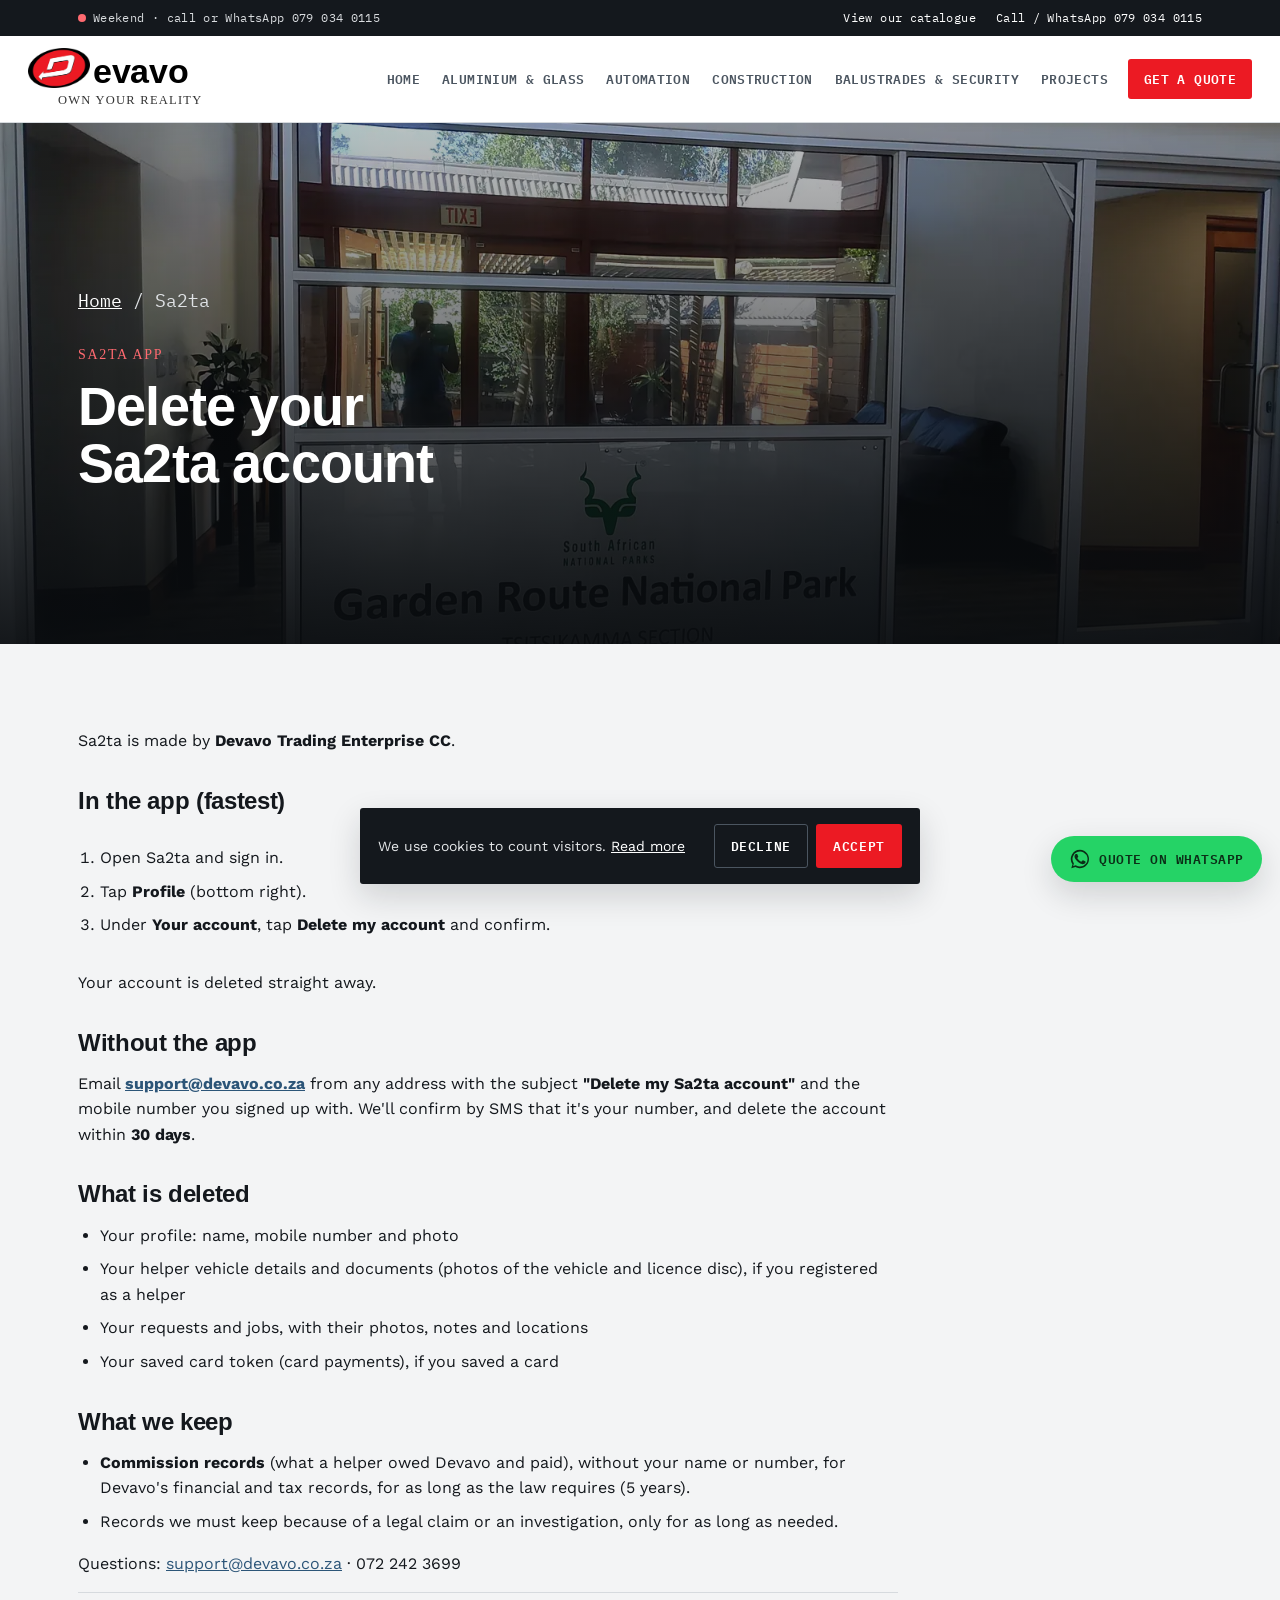
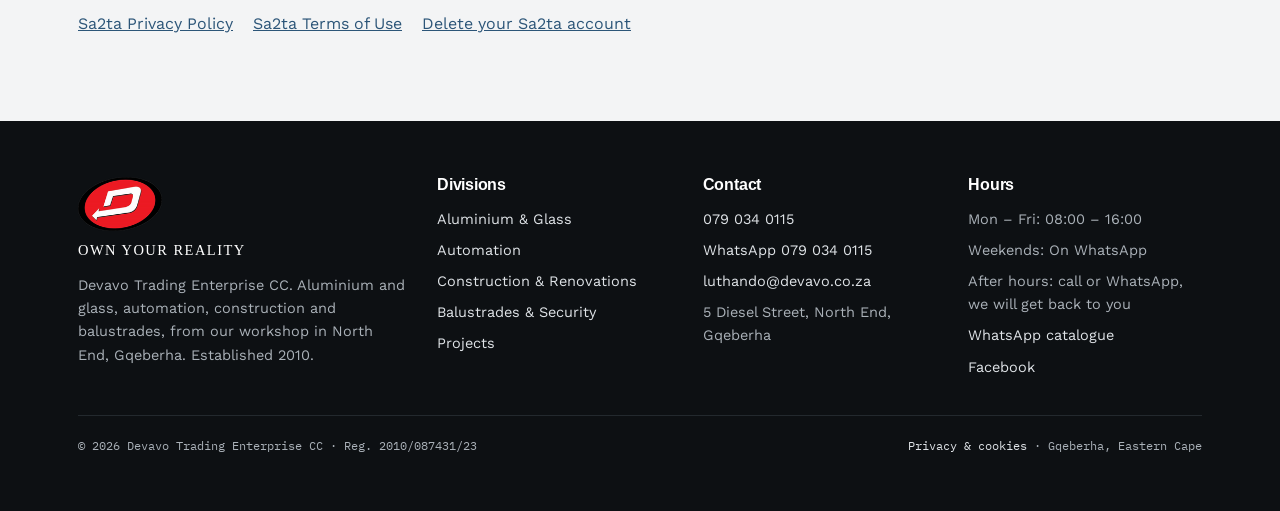
==== sa2ta/delete-account/index.html @ 9c573d3a "Add Sa2ta app pages: privacy policy, terms of use, account deletion Built by _build/build.py from _b" ====
<!DOCTYPE html>
<html lang="en-ZA">
<head>
<meta charset="UTF-8">
<meta name="viewport" content="width=device-width, initial-scale=1">
<title>Delete your Sa2ta account | Devavo</title>
<meta name="description" content="How to delete your Sa2ta account and what is deleted.">
<meta property="og:type" content="website">
<meta property="og:title" content="Delete your Sa2ta account | Devavo">
<meta property="og:description" content="How to delete your Sa2ta account and what is deleted.">
<meta property="og:image" content="https://devavo.co.za/images/work/ag-shopfront-sanparks.webp">
<meta name="theme-color" content="#ec1a23">
<link rel="icon" type="image/png" sizes="32x32" href="/images/logo/favicon-32.png">
<link rel="icon" type="image/png" sizes="192x192" href="/images/logo/icon-192.png">
<link rel="apple-touch-icon" href="/images/logo/apple-touch-icon.png">
<link rel="preconnect" href="https://fonts.googleapis.com">
<link rel="preconnect" href="https://fonts.gstatic.com" crossorigin>
<link href="https://fonts.googleapis.com/css2?family=Arimo:wght@400;700&family=Tinos:wght@400;700&family=Work+Sans:wght@400;500;600;700&family=IBM+Plex+Mono:wght@500;600&display=swap" rel="stylesheet">
<link rel="stylesheet" href="/assets/site.css?v=70ae030d">
<script>window.DEVAVO_TRACKING={"ga4": "G-V5W44GBSJN", "pixel": ""};</script>
<script type="application/ld+json">{"@context": "https://schema.org", "@type": "HomeAndConstructionBusiness", "name": "Devavo", "legalName": "Devavo Trading Enterprise CC", "foundingDate": "2010", "description": "Aluminium and glass, garage doors and gate automation, construction and renovations, and balustrades in Gqeberha and the Eastern Cape.", "email": "luthando@devavo.co.za", "telephone": "+27790340115", "address": {"@type": "PostalAddress", "streetAddress": "5 Diesel Street, North End", "addressLocality": "Gqeberha", "addressRegion": "Eastern Cape", "postalCode": "6001", "addressCountry": "ZA"}, "areaServed": "Eastern Cape, South Africa", "openingHoursSpecification": [{"@type": "OpeningHoursSpecification", "dayOfWeek": ["Monday", "Tuesday", "Wednesday", "Thursday", "Friday"], "opens": "08:00", "closes": "16:00"}], "sameAs": ["https://www.facebook.com/share/16CC9W", "https://wa.me/c/27790340115"], "logo": "https://devavo.co.za/images/logo/devavo-logo.png", "image": "https://devavo.co.za/images/logo/devavo-logo.png", "hasOfferCatalog": {"@type": "OfferCatalog", "name": "Services", "itemListElement": [{"@type": "OfferCatalog", "name": "Aluminium & Glass", "itemListElement": [{"@type": "Offer", "itemOffered": {"@type": "Service", "name": "Pivot & entrance doors"}}, {"@type": "Offer", "itemOffered": {"@type": "Service", "name": "Windows"}}, {"@type": "Offer", "itemOffered": {"@type": "Service", "name": "Sliding, folding & stacking doors"}}, {"@type": "Offer", "itemOffered": {"@type": "Service", "name": "Shopfronts & commercial glazing"}}, {"@type": "Offer", "itemOffered": {"@type": "Service", "name": "Enclosures & sunrooms"}}, {"@type": "Offer", "itemOffered": {"@type": "Service", "name": "Glass, mirrors & bathrooms"}}]}, {"@type": "OfferCatalog", "name": "Automation", "itemListElement": [{"@type": "Offer", "itemOffered": {"@type": "Service", "name": "Garage doors"}}, {"@type": "Offer", "itemOffered": {"@type": "Service", "name": "Garage door motors"}}, {"@type": "Offer", "itemOffered": {"@type": "Service", "name": "Driveway gates"}}, {"@type": "Offer", "itemOffered": {"@type": "Service", "name": "Gate motors & automation"}}, {"@type": "Offer", "itemOffered": {"@type": "Service", "name": "Pedestrian gates & boundary infill"}}, {"@type": "Offer", "itemOffered": {"@type": "Service", "name": "Remotes, beams & servicing"}}]}, {"@type": "OfferCatalog", "name": "Construction & Renovations", "itemListElement": [{"@type": "Offer", "itemOffered": {"@type": "Service", "name": "Renovations & extensions"}}, {"@type": "Offer", "itemOffered": {"@type": "Service", "name": "Hotel & accommodation refurbishment"}}, {"@type": "Offer", "itemOffered": {"@type": "Service", "name": "General building"}}, {"@type": "Offer", "itemOffered": {"@type": "Service", "name": "Ceilings, bulkheads & plastering"}}, {"@type": "Offer", "itemOffered": {"@type": "Service", "name": "Carports, roofing & structures"}}, {"@type": "Offer", "itemOffered": {"@type": "Service", "name": "Maintenance & remedial works"}}]}, {"@type": "OfferCatalog", "name": "Balustrades & Security", "itemListElement": [{"@type": "Offer", "itemOffered": {"@type": "Service", "name": "Frameless glass balustrades"}}, {"@type": "Offer", "itemOffered": {"@type": "Service", "name": "Aluminium & glass balustrades"}}, {"@type": "Offer", "itemOffered": {"@type": "Service", "name": "Handrails & railings"}}, {"@type": "Offer", "itemOffered": {"@type": "Service", "name": "Trellis & security gates"}}, {"@type": "Offer", "itemOffered": {"@type": "Service", "name": "Burglar bars"}}, {"@type": "Offer", "itemOffered": {"@type": "Service", "name": "Custom steel & aluminium fabrication"}}]}]}}</script>
</head>
<body>
<a class="skip" href="#main">Skip to content</a>
<div class="topbar"><div class="container">
  <span class="tb-left"><span class="open-status" data-open-status><i></i><span>Call or WhatsApp 079 034 0115</span></span></span>
  <span class="tb-right"><a href="https://wa.me/c/27790340115" target="_blank" rel="noopener">View<span class="tb-long"> our</span> catalogue</a><a href="tel:+27790340115"><span class="tb-long">Call / WhatsApp </span>079 034 0115</a></span>
</div></div>
<header class="site-nav">
  <div class="nav-row">
    <a href="/index.html" class="brand" aria-label="Devavo home">
      <span class="wordmark" aria-hidden="true"><img src="/images/logo/devavo-logo-160.png" alt="" width="160" height="103"><span class="name">evavo</span></span>
      <span class="sub">Own your reality</span></a>
    <nav class="primary" id="primaryNav" aria-label="Main"><a href="/index.html">Home</a><a href="/aluminium-glass.html">Aluminium &amp; Glass</a><a href="/automation.html">Automation</a><a href="/construction.html">Construction</a><a href="/balustrades-security.html">Balustrades &amp; Security</a><a href="/projects.html">Projects</a><a href="/contact.html" class="nav-cta">Get a quote</a></nav>
    <button class="menu-toggle" id="menuToggle" aria-label="Open menu" aria-expanded="false" aria-controls="primaryNav"><svg viewBox="0 0 24 24" fill="none" stroke="currentColor" stroke-width="2" stroke-linecap="round" aria-hidden="true"><path d="M3 6h18M3 12h18M3 18h18"/></svg></button>
  </div>
</header>
<main id="main">
<section class="page-hero"><img src="/images/work/ag-shopfront-sanparks.webp" alt="" width="1600" height="900" fetchpriority="high"><div class="container">
  <p class="crumbs"><a href="/index.html">Home</a> / Sa2ta</p>
  <span class="eyebrow">Sa2ta app</span><h1>Delete your Sa2ta account</h1>
</div></section>
<section><div class="container"><div class="legal-doc">
  <p>Sa2ta is made by <b>Devavo Trading Enterprise CC</b>.</p>
  <h2>In the app (fastest)</h2>
  <ol><li>Open Sa2ta and sign in.</li><li>Tap <b>Profile</b> (bottom right).</li><li>Under <b>Your account</b>, tap <b>Delete my account</b> and confirm.</li></ol>
  <p>Your account is deleted straight away.</p>
  <h2>Without the app</h2>
  <p>Email <b><a href="mailto:support@devavo.co.za">support@devavo.co.za</a></b> from any address with the subject <b>"Delete my Sa2ta account"</b> and the mobile number you signed up with. We'll confirm by SMS that it's your number, and delete the account within <b>30 days</b>.</p>
  <h2>What is deleted</h2>
  <ul><li>Your profile: name, mobile number and photo</li><li>Your helper vehicle details and documents (photos of the vehicle and licence disc), if you registered as a helper</li><li>Your requests and jobs, with their photos, notes and locations</li><li>Your saved card token (card payments), if you saved a card</li></ul>
  <h2>What we keep</h2>
  <ul><li><b>Commission records</b> (what a helper owed Devavo and paid), without your name or number, for Devavo's financial and tax records, for as long as the law requires (5 years).</li><li>Records we must keep because of a legal claim or an investigation, only for as long as needed.</li></ul>
  <p>Questions: <a href="mailto:support@devavo.co.za">support@devavo.co.za</a> · 072 242 3699</p>
  <p class="legal-links"><a href="/sa2ta/privacy/">Sa2ta Privacy Policy</a><a href="/sa2ta/terms/">Sa2ta Terms of Use</a><a href="/sa2ta/delete-account/">Delete your Sa2ta account</a></p>
</div></div></section>
</main>
<footer class="site"><div class="container">
  <div class="cols">
    <div><img class="footer-logo" src="/images/logo/devavo-logo-160.png" alt="Devavo" width="160" height="103" loading="lazy"><p class="footer-tag">Own your reality</p><p>Devavo Trading Enterprise CC. Aluminium and glass, automation, construction and balustrades, from our workshop in North End, Gqeberha. Established 2010.</p></div>
    <div><h4>Divisions</h4><ul><li><a href="/aluminium-glass.html">Aluminium &amp; Glass</a></li><li><a href="/automation.html">Automation</a></li><li><a href="/construction.html">Construction &amp; Renovations</a></li><li><a href="/balustrades-security.html">Balustrades &amp; Security</a></li><li><a href="/projects.html">Projects</a></li></ul></div>
    <div><h4>Contact</h4><ul><li><a href="tel:+27790340115">079 034 0115</a></li><li><a href="https://wa.me/27790340115?text=Hi%20Devavo%2C%20I%27d%20like%20a%20quote%20for%20" target="_blank" rel="noopener">WhatsApp 079 034 0115</a></li>
      <li><a href="mailto:luthando@devavo.co.za">luthando@devavo.co.za</a></li><li>5 Diesel Street, North End, Gqeberha</li></ul></div>
    <div><h4>Hours</h4><ul><li>Mon – Fri: 08:00 – 16:00</li><li>Weekends: On WhatsApp</li><li>After hours: call or WhatsApp, we will get back to you</li><li><a href="https://wa.me/c/27790340115" target="_blank" rel="noopener">WhatsApp catalogue</a></li>
      <li><a href="https://www.facebook.com/share/16CC9W" target="_blank" rel="noopener">Facebook</a></li></ul></div>
  </div>
  <div class="legal"><span>© <span id="year">2026</span> Devavo Trading Enterprise CC · Reg. 2010/087431/23</span><span><a href="/privacy.html">Privacy &amp; cookies</a> · Gqeberha, Eastern Cape</span></div>
</div></footer>
<nav class="action-bar" aria-label="Quick contact">
  <a href="tel:+27790340115"><svg viewBox="0 0 24 24" fill="none" stroke="currentColor" stroke-width="2" stroke-linecap="round" stroke-linejoin="round" aria-hidden="true"><path d="M22 16.9v3a2 2 0 0 1-2.2 2 19.8 19.8 0 0 1-8.6-3.1 19.5 19.5 0 0 1-6-6A19.8 19.8 0 0 1 2.1 4.2 2 2 0 0 1 4.1 2h3a2 2 0 0 1 2 1.7c.1.9.4 1.8.7 2.7a2 2 0 0 1-.5 2.1L8 9.8a16 16 0 0 0 6 6l1.3-1.3a2 2 0 0 1 2.1-.4c.9.3 1.8.6 2.7.7a2 2 0 0 1 1.7 2z"/></svg>Call</a>
  <a class="wa" href="https://wa.me/27790340115?text=Hi%20Devavo%2C%20I%27d%20like%20a%20quote%20for%20" target="_blank" rel="noopener"><svg viewBox="0 0 24 24" fill="currentColor" aria-hidden="true"><path d="M17.47 14.38c-.3-.15-1.76-.87-2.03-.97-.27-.1-.47-.15-.67.15-.2.3-.77.97-.94 1.16-.17.2-.35.22-.64.07-.3-.15-1.26-.46-2.39-1.47-.88-.79-1.48-1.76-1.65-2.06-.17-.3-.02-.46.13-.6.13-.14.3-.35.45-.52.15-.17.2-.3.3-.5.1-.2.05-.37-.03-.52-.07-.15-.67-1.61-.92-2.2-.24-.58-.49-.5-.67-.51h-.57c-.2 0-.52.07-.79.37-.27.3-1.04 1.02-1.04 2.48s1.07 2.88 1.21 3.07c.15.2 2.1 3.2 5.08 4.49.71.31 1.26.49 1.7.63.71.23 1.36.2 1.87.12.57-.09 1.76-.72 2-1.41.25-.7.25-1.29.18-1.41-.08-.13-.27-.2-.57-.35z"/><path d="M12 2a10 10 0 0 0-8.2 15.7L2.5 22l4.43-1.26A10 10 0 1 0 12 2zm0 18.2a8.2 8.2 0 0 1-4.17-1.14l-.3-.18-3.01.86.83-2.94-.19-.3A8.2 8.2 0 1 1 12 20.2z"/></svg>WhatsApp</a>
  <a class="q" href="/contact.html"><svg viewBox="0 0 24 24" fill="none" stroke="currentColor" stroke-width="2" stroke-linecap="round" stroke-linejoin="round" aria-hidden="true"><path d="M14 2H6a2 2 0 0 0-2 2v16a2 2 0 0 0 2 2h12a2 2 0 0 0 2-2V8z"/><path d="M14 2v6h6M8 13h8M8 17h5"/></svg>Free quote</a>
</nav>
<a class="wa-float" href="https://wa.me/27790340115?text=Hi%20Devavo%2C%20I%27d%20like%20a%20quote%20for%20" target="_blank" rel="noopener" aria-label="Get a quote on WhatsApp"><svg viewBox="0 0 24 24" fill="currentColor" aria-hidden="true"><path d="M17.47 14.38c-.3-.15-1.76-.87-2.03-.97-.27-.1-.47-.15-.67.15-.2.3-.77.97-.94 1.16-.17.2-.35.22-.64.07-.3-.15-1.26-.46-2.39-1.47-.88-.79-1.48-1.76-1.65-2.06-.17-.3-.02-.46.13-.6.13-.14.3-.35.45-.52.15-.17.2-.3.3-.5.1-.2.05-.37-.03-.52-.07-.15-.67-1.61-.92-2.2-.24-.58-.49-.5-.67-.51h-.57c-.2 0-.52.07-.79.37-.27.3-1.04 1.02-1.04 2.48s1.07 2.88 1.21 3.07c.15.2 2.1 3.2 5.08 4.49.71.31 1.26.49 1.7.63.71.23 1.36.2 1.87.12.57-.09 1.76-.72 2-1.41.25-.7.25-1.29.18-1.41-.08-.13-.27-.2-.57-.35z"/><path d="M12 2a10 10 0 0 0-8.2 15.7L2.5 22l4.43-1.26A10 10 0 1 0 12 2zm0 18.2a8.2 8.2 0 0 1-4.17-1.14l-.3-.18-3.01.86.83-2.94-.19-.3A8.2 8.2 0 1 1 12 20.2z"/></svg><span>Quote on WhatsApp</span></a>
<div class="consent" id="consent" role="dialog" aria-live="polite" aria-label="Cookie choice" hidden>
  <p>We use cookies to count visitors. <a href="/privacy.html">Read more</a></p>
  <div><button type="button" class="btn btn-outline" data-consent="no">Decline</button><button type="button" class="btn btn-primary" data-consent="yes">Accept</button></div>
</div>
<div class="lightbox" id="lightbox" role="dialog" aria-modal="true" aria-label="Photo viewer">
  <img alt=""><p class="cap"></p>
  <button class="x" aria-label="Close">×</button><button class="prev" aria-label="Previous photo">‹</button><button class="next" aria-label="Next photo">›</button>
</div>
<script src="/assets/site.js?v=a57032a3" defer></script>
</body>
</html>
---- assets/site.css ----
:root{
  --paper:#f3f4f5;
  --surface:#ffffff;
  --surface-2:#e8eaec;
  --charcoal:#14181d;
  --graphite:#4b5560;
  --graphite-soft:#6b747c;
  --line:#d6dade;
  --steel:#2c5578;
  --steel-strong:#1c3c56;
  --steel-tint:#e8eef3;
  --bronze:#ec1a23;          /* Devavo logo red */
  --bronze-strong:#c0121a;   /* darker red for small text on light backgrounds */
  --bronze-tint:#fdeced;
  --red-on-dark:#ff6a70;     /* red that stays readable on charcoal */
  --wa:#25D366;

  --font-display:'Arimo', Arial, Helvetica, sans-serif;
  --font-serif:'Tinos', 'Times New Roman', Times, serif;
  --font-body:'Work Sans', -apple-system, BlinkMacSystemFont, 'Segoe UI', sans-serif;
  --font-mono:'IBM Plex Mono', ui-monospace, SFMono-Regular, monospace;

  --radius:3px;
  --shadow-1:0 1px 2px rgba(20,24,29,.06), 0 1px 1px rgba(20,24,29,.04);
  --shadow-2:0 12px 32px rgba(20,24,29,.16);
  --gutter:28px;
}

*,*::before,*::after{ box-sizing:border-box; }
html{ scroll-behavior:smooth; }
@media (prefers-reduced-motion:reduce){ html{ scroll-behavior:auto; } }
body{ margin:0; background:var(--paper); color:var(--charcoal); font-family:var(--font-body); font-size:16px; line-height:1.6; -webkit-font-smoothing:antialiased; }
img,video{ max-width:100%; display:block; }
a{ color:inherit; }
h1,h2,h3,h4{ font-family:var(--font-display); font-weight:700; letter-spacing:-.015em; text-wrap:balance; margin:0; line-height:1.05; }
p{ margin:0; }
ul{ margin:0; padding:0; }
:focus-visible{ outline:2px solid var(--steel); outline-offset:2px; }
.container{ width:100%; max-width:1180px; margin:0 auto; padding:0 var(--gutter); }
@media (max-width:600px){ :root{ --gutter:16px; } }
.eyebrow{ font-family:var(--font-serif); font-size:14px; font-weight:400; letter-spacing:.12em; text-transform:uppercase; color:var(--bronze-strong); }
.skip{ position:absolute; left:-999px; top:8px; background:var(--charcoal); color:#fff; padding:8px 14px; z-index:100; }
.skip:focus{ left:8px; }

/* ---------- top bar + header ---------- */
.topbar{ background:var(--charcoal); color:#d9dcdf; font-family:var(--font-mono); font-size:12px; letter-spacing:.03em; }
.topbar .container{ display:flex; justify-content:space-between; gap:16px; padding-top:8px; padding-bottom:8px; }
.topbar a{ color:#fff; text-decoration:none; }
.topbar .tb-right{ display:flex; gap:20px; }
.topbar a{ white-space:nowrap; }
@media (max-width:760px){ .topbar .tb-long{ display:none; } .topbar .container{ justify-content:space-between; } .open-status > span{ font-size:11px; } }

header.site-nav{ position:sticky; top:0; z-index:50; background:color-mix(in srgb, var(--surface) 94%, transparent); backdrop-filter:blur(10px); border-bottom:1px solid var(--line); }
.nav-row{ display:flex; align-items:center; justify-content:space-between; gap:16px; padding:12px var(--gutter); max-width:1320px; margin:0 auto; }
.brand{ display:flex; flex-direction:column; align-items:flex-start; gap:2px; text-decoration:none; flex:none; color:var(--charcoal); }
/* the logo stands in for the D, so the wordmark reads [logo]EVAVO */
.brand .wordmark{ display:flex; align-items:flex-end; gap:2px; }
.brand .wordmark img{ height:40px; width:auto; }
.brand .name{ display:block; font-family:var(--font-display); font-weight:700; font-size:34px; letter-spacing:-.01em; line-height:1; color:#000; margin:6px 0 0 1px; }
.brand .sub{ display:block; font-family:var(--font-serif); font-size:12.5px; letter-spacing:.1em; color:#333; text-transform:uppercase; padding-left:30px; }
.footer-logo{ height:54px; width:auto; margin-bottom:8px; }
.footer-tag{ font-family:var(--font-serif); text-transform:uppercase; letter-spacing:.1em; color:#fff; margin-bottom:12px; }
nav.primary{ display:flex; align-items:center; gap:2px; }
nav.primary a{ font-family:var(--font-mono); font-size:12.5px; font-weight:600; letter-spacing:.03em; text-transform:uppercase; padding:10px 10px; text-decoration:none; color:var(--graphite); border-radius:var(--radius); white-space:nowrap; }
nav.primary a:hover{ color:var(--charcoal); background:var(--surface-2); }
nav.primary a[aria-current="page"]{ color:var(--steel-strong); box-shadow:inset 0 -2px 0 var(--bronze); }
nav.primary a.nav-cta{ background:var(--bronze); color:#fff; margin-left:8px; padding:10px 16px; }
nav.primary a.nav-cta:hover{ background:var(--bronze-strong); color:#fff; }
.menu-toggle{ display:none; background:none; border:1px solid var(--line); border-radius:var(--radius); width:44px; height:40px; align-items:center; justify-content:center; cursor:pointer; color:var(--charcoal); }
.menu-toggle svg{ width:20px; height:20px; }
@media (max-width:1210px){
  nav.primary{ position:absolute; top:100%; left:0; right:0; flex-direction:column; align-items:stretch; background:var(--surface); border-bottom:1px solid var(--line); padding:6px var(--gutter) 18px; gap:0; display:none; box-shadow:var(--shadow-2); }
  nav.primary.open{ display:flex; }
  nav.primary a{ padding:14px 4px; border-bottom:1px solid var(--line); border-radius:0; }
  nav.primary a[aria-current="page"]{ box-shadow:inset 3px 0 0 var(--bronze); padding-left:12px; }
  nav.primary a.nav-cta{ margin:14px 0 0; text-align:center; border-radius:var(--radius); border:none; }
  .menu-toggle{ display:flex; }
}

/* ---------- buttons ---------- */
.btn{ display:inline-flex; align-items:center; justify-content:center; gap:8px; font-family:var(--font-mono); font-size:13px; font-weight:600; letter-spacing:.05em; text-transform:uppercase; padding:14px 22px; border-radius:var(--radius); text-decoration:none; border:1px solid transparent; cursor:pointer; transition:transform .15s ease, background .15s ease; }
.btn:hover{ transform:translateY(-1px); }
.btn svg{ width:18px; height:18px; flex:none; }
.btn-primary{ background:var(--bronze); color:#fff; }
.btn-primary:hover{ background:var(--bronze-strong); color:#fff; }
.btn-dark{ background:var(--charcoal); color:#fff; }
.btn-dark:hover{ background:var(--steel-strong); }
.btn-wa{ background:var(--wa); color:#0b2e17; }
.btn-ghost{ background:rgba(255,255,255,.06); color:#fff; border-color:rgba(255,255,255,.45); }
.btn-ghost:hover{ background:rgba(255,255,255,.16); }
.btn-outline{ background:transparent; color:var(--charcoal); border-color:var(--line); }
.btn-outline:hover{ border-color:var(--steel); background:var(--steel-tint); }
.btn:disabled{ opacity:.7; cursor:wait; transform:none; }

/* ---------- sections ---------- */
section{ padding:84px 0; }
section.alt{ background:var(--surface); border-top:1px solid var(--line); border-bottom:1px solid var(--line); }
section.dark{ background:var(--charcoal); color:#e6e8ea; }
section.dark h2, section.dark h3{ color:#fff; }
section.dark .eyebrow{ color:var(--red-on-dark); }
.section-head{ max-width:680px; margin:0 0 40px; display:flex; flex-direction:column; gap:12px; }
.section-head h2{ font-size:clamp(26px,3vw,38px); }
.section-head .lede{ font-size:17px; color:var(--graphite); }
section.dark .section-head .lede{ color:#c4c9ce; }
.section-head.row{ max-width:none; flex-direction:row; justify-content:space-between; align-items:flex-end; gap:24px; flex-wrap:wrap; }
.section-head.row > div{ max-width:680px; display:flex; flex-direction:column; gap:12px; }
@media (max-width:600px){ section{ padding:60px 0; } }

/* ---------- home hero ---------- */
.home-hero{ background:var(--charcoal); color:#e9ebed; padding:56px 0 64px; overflow:hidden; }
.home-hero .grid{ display:grid; grid-template-columns:1fr 1.05fr; gap:48px; align-items:center; }
.home-hero .eyebrow{ color:var(--red-on-dark); }
.home-hero h1{ color:#fff; font-size:clamp(34px,4.6vw,58px); margin:16px 0 20px; }
.home-hero .sub{ font-size:18px; color:#c9ced3; max-width:52ch; margin-bottom:28px; }
.hero-ctas{ display:flex; gap:12px; flex-wrap:wrap; }
.hero-facts{ display:flex; flex-wrap:wrap; gap:10px 26px; margin-top:30px; font-family:var(--font-mono); font-size:12.5px; color:#aeb5bb; }
.hero-facts b{ color:#fff; font-family:var(--font-body); font-weight:600; }
.mosaic{ display:grid; grid-template-columns:1fr 1fr; gap:10px; }
.mosaic a{ position:relative; display:block; aspect-ratio:4/3.3; overflow:hidden; border-radius:var(--radius); text-decoration:none; }
.mosaic img{ width:100%; height:100%; object-fit:cover; transition:transform .4s ease; }
.mosaic a:hover img{ transform:scale(1.04); }
.mosaic span{ position:absolute; left:0; right:0; bottom:0; padding:28px 14px 12px; background:linear-gradient(transparent, rgba(8,10,12,.85)); color:#fff; font-family:var(--font-display); font-size:20px; font-weight:700; text-transform:uppercase; letter-spacing:.02em; line-height:1.05; }
@media (max-width:900px){ .home-hero .grid{ grid-template-columns:1fr; gap:36px; } }

/* ---------- page hero (division pages) ---------- */
.page-hero{ position:relative; color:#f4f2ee; min-height:440px; display:flex; align-items:flex-end; background:var(--charcoal); }
.page-hero > img{ position:absolute; inset:0; width:100%; height:100%; object-fit:cover; }
.page-hero::after{ content:""; position:absolute; inset:0; background:linear-gradient(180deg, rgba(10,13,16,.25) 0%, rgba(10,13,16,.6) 50%, rgba(10,13,16,.93) 100%); }
.page-hero .container{ position:relative; z-index:1; padding-top:80px; padding-bottom:52px; }
.page-hero .eyebrow{ color:var(--red-on-dark); }
.page-hero h1{ color:#fff; font-size:clamp(32px,4.4vw,54px); margin:12px 0 16px; max-width:18ch; }
.page-hero p{ font-size:18px; color:#dfe2e5; max-width:60ch; margin-bottom:26px; }
.crumbs{ font-family:var(--font-mono); font-size:12px; color:#c5cad0; margin-bottom:10px; }
.crumbs a{ color:#fff; }

/* ---------- division cards ---------- */
.div-grid{ display:grid; grid-template-columns:repeat(2,1fr); gap:22px; }
.div-card{ display:grid; grid-template-columns:42% 1fr; background:var(--surface); border:1px solid var(--line); border-radius:var(--radius); overflow:hidden; text-decoration:none; transition:box-shadow .2s ease, border-color .2s ease; }
.div-card:hover{ box-shadow:var(--shadow-2); border-color:var(--steel); }
.div-card img{ width:100%; height:100%; object-fit:cover; min-height:260px; }
.div-card .body{ padding:24px 24px 22px; display:flex; flex-direction:column; gap:12px; }
.div-card .num{ font-family:var(--font-mono); font-size:12px; color:var(--bronze-strong); letter-spacing:.1em; }
.div-card h3{ font-size:26px; }
.div-card p{ color:var(--graphite); font-size:15px; }
.div-card ul{ list-style:none; display:flex; flex-wrap:wrap; gap:6px; }
.div-card li{ font-size:12.5px; font-family:var(--font-mono); background:var(--surface-2); padding:4px 8px; border-radius:2px; color:var(--graphite); }
.div-card .more{ margin-top:auto; font-family:var(--font-mono); font-size:13px; font-weight:600; text-transform:uppercase; letter-spacing:.05em; color:var(--steel-strong); }
@media (max-width:1000px){ .div-grid{ grid-template-columns:1fr; } }
@media (max-width:560px){ .div-card{ grid-template-columns:1fr; } .div-card img{ min-height:0; aspect-ratio:16/10; } }

/* ---------- services ---------- */
.svc-grid{ display:grid; grid-template-columns:repeat(3,1fr); gap:1px; background:var(--line); border:1px solid var(--line); }
.svc{ background:var(--surface); padding:28px 26px; display:flex; flex-direction:column; gap:10px; }
.svc .n{ font-family:var(--font-mono); font-size:12px; color:var(--bronze-strong); }
.svc h3{ font-size:21px; }
.svc p{ color:var(--graphite); font-size:15px; }
@media (max-width:900px){ .svc-grid{ grid-template-columns:1fr 1fr; } }
@media (max-width:600px){ .svc-grid{ grid-template-columns:1fr; } }

/* ---------- why / facts ---------- */
.why-grid{ display:grid; grid-template-columns:repeat(4,1fr); gap:28px; }
.why h3{ font-size:20px; margin:10px 0 8px; }
.why p{ color:var(--graphite); font-size:15px; }
section.dark .why p{ color:#bfc5ca; }
.why .n{ font-family:var(--font-display); font-size:44px; font-weight:800; color:var(--bronze); line-height:1; }
@media (max-width:900px){ .why-grid{ grid-template-columns:1fr 1fr; } }
@media (max-width:520px){ .why-grid{ grid-template-columns:1fr; } }

/* ---------- projects ---------- */
.proj-grid{ display:grid; grid-template-columns:repeat(3,1fr); gap:22px; }
.proj{ background:var(--surface); border:1px solid var(--line); border-radius:var(--radius); overflow:hidden; display:flex; flex-direction:column; }
.proj img{ aspect-ratio:4/3; width:100%; object-fit:cover; }
.proj .body{ padding:18px 20px 22px; display:flex; flex-direction:column; gap:8px; }
.proj .meta{ font-family:var(--font-mono); font-size:11.5px; color:var(--bronze-strong); letter-spacing:.06em; text-transform:uppercase; }
.proj h3{ font-size:20px; }
.proj p{ font-size:14.5px; color:var(--graphite); }
@media (max-width:900px){ .proj-grid{ grid-template-columns:1fr 1fr; } }
@media (max-width:600px){ .proj-grid{ grid-template-columns:1fr; } }

/* ---------- gallery ---------- */
.filters{ display:flex; flex-wrap:wrap; gap:8px; margin-bottom:22px; }
.filters button{ font-family:var(--font-mono); font-size:12.5px; font-weight:600; letter-spacing:.03em; text-transform:uppercase; padding:9px 14px; border:1px solid var(--line); background:var(--surface); color:var(--graphite); border-radius:999px; cursor:pointer; }
.filters button[aria-pressed="true"]{ background:var(--charcoal); border-color:var(--charcoal); color:#fff; }
.gallery{ columns:4 240px; column-gap:12px; }
.gallery figure{ margin:0 0 12px; break-inside:avoid; position:relative; cursor:zoom-in; border-radius:var(--radius); overflow:hidden; background:var(--surface-2); }
.gallery figure[hidden]{ display:none; }
.gallery img{ width:100%; height:auto; transition:transform .35s ease; }
.gallery figure:hover img{ transform:scale(1.03); }
.gallery figcaption{ position:absolute; left:0; right:0; bottom:0; padding:22px 10px 8px; color:#fff; font-size:13px; background:linear-gradient(transparent, rgba(8,10,12,.82)); opacity:0; transition:opacity .2s ease; }
.gallery figure:hover figcaption, .gallery figure:focus-visible figcaption{ opacity:1; }
@media (hover:none){ .gallery figcaption{ opacity:1; } }
.gallery-more{ margin-top:18px; text-align:center; }

/* ---------- video ---------- */
.video-row{ display:grid; grid-template-columns:repeat(3,1fr); gap:18px; align-items:start; }
.video-row.two{ grid-template-columns:1.6fr 1fr; }
.video-card{ background:#000; border-radius:var(--radius); overflow:hidden; }
.video-card video{ width:100%; aspect-ratio:4/5; object-fit:cover; background:#000; }
.video-row.two .video-card video{ aspect-ratio:16/9; }
.video-card p{ background:var(--charcoal); color:#d8dbde; font-size:13.5px; padding:10px 14px; }
@media (max-width:800px){ .video-row, .video-row.two{ grid-template-columns:1fr; } }

/* ---------- split (text + image) ---------- */
.split{ display:grid; grid-template-columns:1fr 1fr; gap:56px; align-items:center; }
.split img{ border-radius:var(--radius); box-shadow:var(--shadow-2); width:100%; }
.split .copy{ display:flex; flex-direction:column; gap:16px; }
.split .copy h2{ font-size:clamp(26px,3.2vw,38px); }
.split .copy p{ color:var(--graphite); font-size:16.5px; }
section.dark .split .copy p{ color:#c4c9ce; }
.ticks{ list-style:none; display:grid; gap:10px; }
.ticks li{ padding-left:28px; position:relative; }
.ticks li::before{ content:""; position:absolute; left:0; top:.45em; width:14px; height:8px; border-left:2px solid var(--bronze); border-bottom:2px solid var(--bronze); transform:rotate(-45deg); }
@media (max-width:860px){ .split{ grid-template-columns:1fr; gap:32px; } }

/* ---------- process ---------- */
.steps{ display:grid; grid-template-columns:repeat(5,1fr); gap:0; counter-reset:step; border-top:2px solid var(--charcoal); }
.step{ padding:22px 18px 0 0; }
.step .n{ font-family:var(--font-mono); font-size:12px; color:var(--bronze-strong); }
.step h3{ font-size:19px; margin:8px 0 6px; }
.step p{ font-size:14.5px; color:var(--graphite); }
@media (max-width:900px){ .steps{ grid-template-columns:1fr 1fr; gap:10px 20px; } }
@media (max-width:520px){ .steps{ grid-template-columns:1fr; } }

/* ---------- clients + quote ---------- */
.clients{ display:flex; flex-wrap:wrap; gap:10px; }
.clients span{ border:1px solid var(--line); background:var(--surface); padding:10px 16px; border-radius:var(--radius); font-weight:600; font-size:14.5px; color:var(--graphite); }
blockquote.ref{ margin:36px 0 0; padding:26px 28px; background:var(--bronze-tint); border-left:4px solid var(--bronze); border-radius:var(--radius); }
blockquote.ref p{ font-size:20px; font-family:var(--font-body); font-weight:500; color:var(--charcoal); }
blockquote.ref cite{ display:block; margin-top:10px; font-style:normal; font-family:var(--font-mono); font-size:12.5px; color:var(--graphite); }

/* ---------- FAQ ---------- */
.faq{ max-width:820px; }
.faq details{ border-bottom:1px solid var(--line); }
.faq summary{ cursor:pointer; list-style:none; padding:20px 36px 20px 0; position:relative; font-weight:600; font-size:17px; }
.faq summary::-webkit-details-marker{ display:none; }
.faq summary::after{ content:"+"; position:absolute; right:4px; top:16px; font-family:var(--font-mono); font-size:22px; color:var(--bronze-strong); }
.faq details[open] summary::after{ content:"\2013"; }
.faq details p{ padding:0 0 20px; color:var(--graphite); max-width:70ch; }

/* ---------- quote form ---------- */
.quote-wrap{ display:grid; grid-template-columns:.9fr 1.1fr; gap:48px; align-items:start; }
.quote-info h2{ font-size:clamp(28px,3.4vw,40px); margin:10px 0 16px; }
.quote-info p{ color:#c4c9ce; margin-bottom:22px; }
.contact-list{ list-style:none; display:grid; gap:14px; }
.contact-list li{ display:flex; gap:12px; align-items:flex-start; }
.contact-list svg{ width:20px; height:20px; flex:none; margin-top:3px; color:var(--red-on-dark); }
.contact-list a{ color:#fff; text-decoration:none; font-weight:600; }
.contact-list small{ display:block; color:#9aa2a9; font-family:var(--font-mono); font-size:11.5px; text-transform:uppercase; letter-spacing:.08em; }
form.quote{ background:var(--surface); color:var(--charcoal); padding:28px; border-radius:var(--radius); box-shadow:var(--shadow-2); }
.form-row{ display:grid; grid-template-columns:1fr 1fr; gap:16px; margin-bottom:16px; }
.field{ display:flex; flex-direction:column; gap:6px; }
.field.full{ grid-column:1 / -1; }
.field label{ font-family:var(--font-mono); font-size:11.5px; font-weight:600; letter-spacing:.08em; text-transform:uppercase; color:var(--graphite); }
.field input, .field select, .field textarea{ font:inherit; font-size:16px; padding:12px 14px; border:1px solid var(--line); border-radius:var(--radius); background:var(--paper); color:var(--charcoal); width:100%; }
.field textarea{ min-height:120px; resize:vertical; }
.field input:focus, .field select:focus, .field textarea:focus{ outline:2px solid var(--steel); outline-offset:0; border-color:var(--steel); }
form.quote .btn{ width:100%; margin-top:6px; }
.form-note{ font-size:13px; color:var(--graphite-soft); margin-top:12px; }
.form-note a{ color:inherit; }
.form-success{ display:none; margin-top:14px; padding:14px 16px; border-radius:var(--radius); background:var(--steel-tint); color:var(--steel-strong); font-size:14.5px; font-weight:500; }
.form-success.show{ display:block; }
.form-success a{ color:var(--steel-strong); font-weight:700; }
@media (max-width:900px){ .quote-wrap{ grid-template-columns:1fr; } }
@media (max-width:520px){ .form-row{ grid-template-columns:1fr; } form.quote{ padding:20px; } }

/* ---------- areas strip ---------- */
.areas{ display:flex; flex-wrap:wrap; gap:8px 18px; font-family:var(--font-mono); font-size:13px; color:var(--graphite); }
.areas b{ color:var(--charcoal); }

/* ---------- footer ---------- */
footer.site{ background:#0d1013; color:#aab1b8; padding:56px 0 110px; font-size:14.5px; }
footer.site .cols{ display:grid; grid-template-columns:1.4fr 1fr 1fr 1fr; gap:32px; }
footer.site h4{ color:#fff; font-size:16px; margin-bottom:14px; }
footer.site ul{ list-style:none; display:grid; gap:8px; }
footer.site a{ color:#dfe3e7; text-decoration:none; }
footer.site a:hover{ color:#fff; text-decoration:underline; }
footer.site .legal{ border-top:1px solid #23292e; margin-top:36px; padding-top:20px; display:flex; justify-content:space-between; flex-wrap:wrap; gap:10px; font-family:var(--font-mono); font-size:12px; }
@media (max-width:860px){ footer.site .cols{ grid-template-columns:1fr 1fr; } }
@media (max-width:520px){ footer.site .cols{ grid-template-columns:1fr; } }
@media (min-width:861px){ footer.site{ padding-bottom:56px; } }

/* ---------- mobile action bar + desktop WhatsApp ---------- */
.action-bar{ position:fixed; left:0; right:0; bottom:0; z-index:60; display:none; grid-template-columns:1fr 1fr 1.2fr; background:var(--charcoal); border-top:1px solid #2a3036; padding-bottom:env(safe-area-inset-bottom); }
.action-bar a{ display:flex; align-items:center; justify-content:center; gap:7px; padding:14px 6px; color:#fff; text-decoration:none; font-family:var(--font-mono); font-size:12.5px; font-weight:600; text-transform:uppercase; letter-spacing:.04em; }
.action-bar a + a{ border-left:1px solid #2a3036; }
.action-bar a.wa{ color:var(--wa); }
.action-bar a.q{ background:var(--bronze); color:#fff; }
.action-bar svg{ width:18px; height:18px; }
.wa-float{ position:fixed; right:18px; bottom:18px; z-index:60; display:inline-flex; align-items:center; gap:8px; padding:12px 18px; border-radius:999px; background:var(--wa); color:#0b2e17; text-decoration:none; font-family:var(--font-mono); font-size:13px; font-weight:600; text-transform:uppercase; letter-spacing:.04em; box-shadow:var(--shadow-2); }
.wa-float svg{ width:22px; height:22px; }
@media (max-width:860px){ .action-bar{ display:grid; } .wa-float{ display:none; } }

/* ---------- lightbox ---------- */
.lightbox{ position:fixed; inset:0; z-index:200; background:rgba(6,8,10,.94); display:none; align-items:center; justify-content:center; padding:48px 16px; }
.lightbox.open{ display:flex; }
.lightbox img{ max-height:82vh; max-width:min(1200px, 100%); width:auto; border-radius:var(--radius); }
.lightbox .cap{ position:absolute; left:0; right:0; bottom:16px; text-align:center; color:#dfe3e7; font-size:14px; padding:0 60px; }
.lightbox button{ position:absolute; background:rgba(255,255,255,.1); color:#fff; border:none; width:46px; height:46px; border-radius:50%; font-size:24px; cursor:pointer; }
.lightbox .x{ top:14px; right:14px; }
.lightbox .prev{ left:12px; top:50%; transform:translateY(-50%); }
.lightbox .next{ right:12px; top:50%; transform:translateY(-50%); }

/* ---------- demo banner (removed before publishing) ---------- */
.demo-banner{ background:#fff3cd; color:#5a4300; font-size:13.5px; text-align:center; padding:8px 16px; border-bottom:1px solid #e6cf85; }

@media (max-width:440px){ .brand .sub{ display:none; } .brand .wordmark img{ height:34px; } .brand .name{ font-size:29px; } }

/* ---------- WhatsApp catalogue band ---------- */
section.catalogue{ background:var(--bronze-tint); border-top:1px solid var(--line); border-bottom:1px solid var(--line); padding:52px 0; }
.cat-row{ display:flex; align-items:center; justify-content:space-between; gap:28px; flex-wrap:wrap; }
.cat-copy{ max-width:640px; display:flex; flex-direction:column; gap:10px; }
.cat-copy h2{ font-size:clamp(26px,3.2vw,38px); }
.cat-copy p{ color:var(--graphite); }
.cat-actions{ display:flex; gap:12px; flex-wrap:wrap; }

/* ---------- open / closed status ---------- */
.open-status{ display:inline-flex; align-items:center; gap:7px; white-space:nowrap; }
.open-status i{ width:8px; height:8px; border-radius:50%; background:#8a939b; flex:none; }
.open-status.is-open i{ background:#2fd36b; box-shadow:0 0 0 3px rgba(47,211,107,.2); }
.open-status.is-closed i{ background:var(--red-on-dark); }
.contact-list .open-status{ display:flex; margin-top:6px; color:#fff; font-size:14px; }
.after-hours{ display:block; color:#aeb5bb; font-size:13.5px; margin-top:4px; max-width:40ch; }

/* ---------- image & video protection ---------- */
img, video{ -webkit-user-drag:none; user-select:none; -webkit-user-select:none; -webkit-touch-callout:none; }

/* ---------- cookie consent ---------- */
.consent{ position:fixed; left:16px; right:16px; bottom:16px; z-index:120; max-width:560px; margin:0 auto; background:var(--charcoal); color:#e6e8ea; padding:16px 18px; border-radius:var(--radius); box-shadow:var(--shadow-2); display:flex; gap:14px; align-items:center; flex-wrap:wrap; }
.consent[hidden]{ display:none; }
.consent p{ flex:1 1 260px; font-size:14px; }
.consent a{ color:#fff; }
.consent div{ display:flex; gap:8px; }
.consent .btn{ padding:10px 16px; }
.consent .btn-outline{ color:#fff; border-color:#4b5560; }
@media (max-width:860px){ .consent{ bottom:70px; } }

/* Sa2ta app pages (privacy policy, terms, account deletion) */
.legal-doc{ max-width:820px; display:grid; gap:16px; }
.legal-doc h2{ font-size:24px; margin-top:18px; }
.legal-doc ul, .legal-doc ol{ padding-left:22px; display:grid; gap:8px; }
.legal-doc code{ font-family:var(--font-mono); font-size:.9em; }
.legal-doc a{ color:var(--steel); overflow-wrap:anywhere; }
.table-wrap{ overflow-x:auto; }
.legal-doc table{ border-collapse:collapse; width:100%; font-size:15px; }
.legal-doc th, .legal-doc td{ text-align:left; vertical-align:top; padding:10px 12px; border-bottom:1px solid var(--line); }
.legal-doc th{ background:var(--surface-2); }
.legal-links{ display:flex; flex-wrap:wrap; gap:8px 20px; padding-top:18px; border-top:1px solid var(--line); }
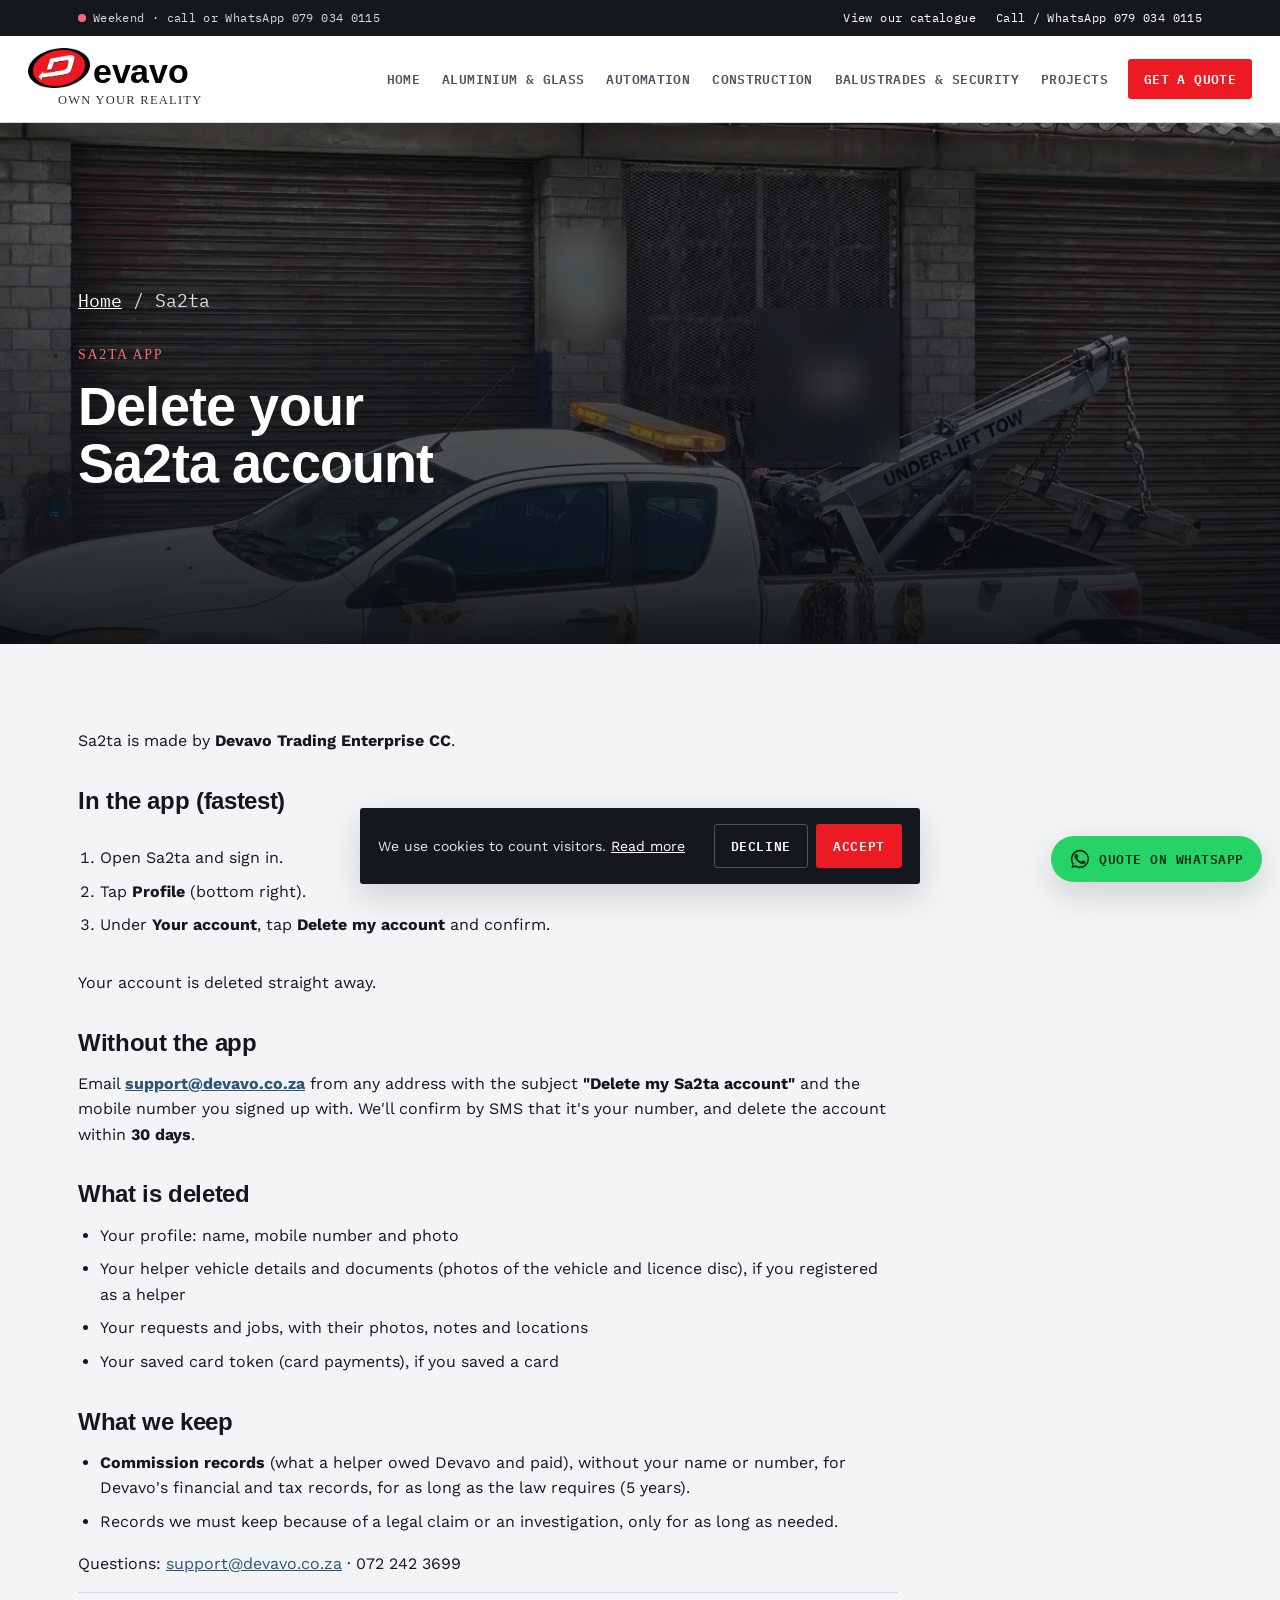
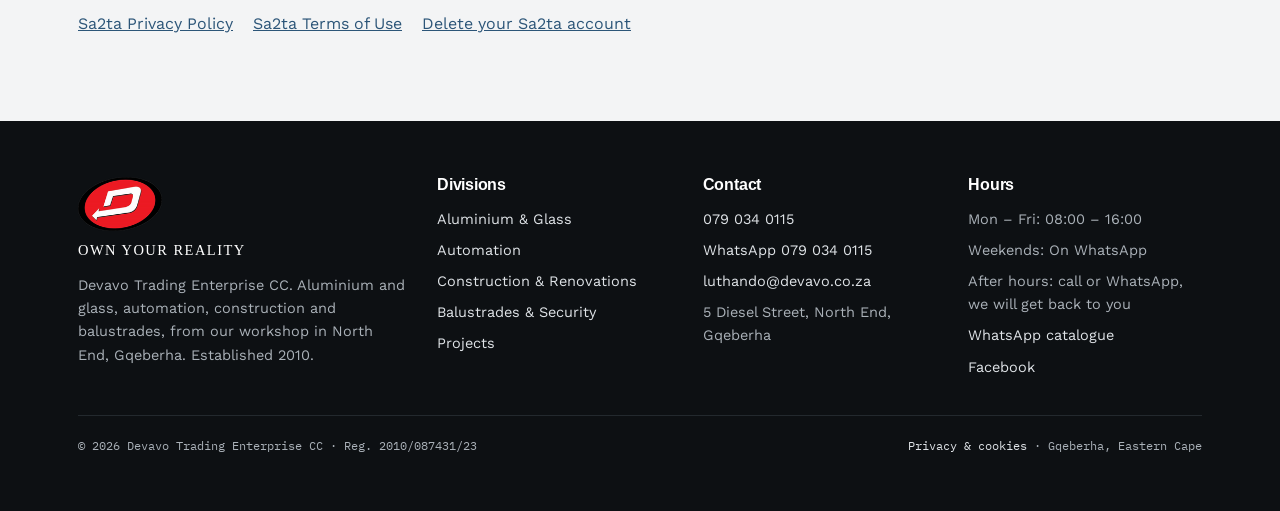
==== commit 23ae106f: "Sa2ta pages: tow-truck photo at the top (other company's branding blurred) Co-Authored-By: Claude Op" ====
--- a/sa2ta/delete-account/index.html
+++ b/sa2ta/delete-account/index.html
@@ -36,7 +36,7 @@
   </div>
 </header>
 <main id="main">
-<section class="page-hero"><img src="/images/work/ag-shopfront-sanparks.webp" alt="" width="1600" height="900" fetchpriority="high"><div class="container">
+<section class="page-hero"><img src="/images/sa2ta/tow-truck.webp" alt="" width="1195" height="812" fetchpriority="high"><div class="container">
   <p class="crumbs"><a href="/index.html">Home</a> / Sa2ta</p>
   <span class="eyebrow">Sa2ta app</span><h1>Delete your Sa2ta account</h1>
 </div></section>
